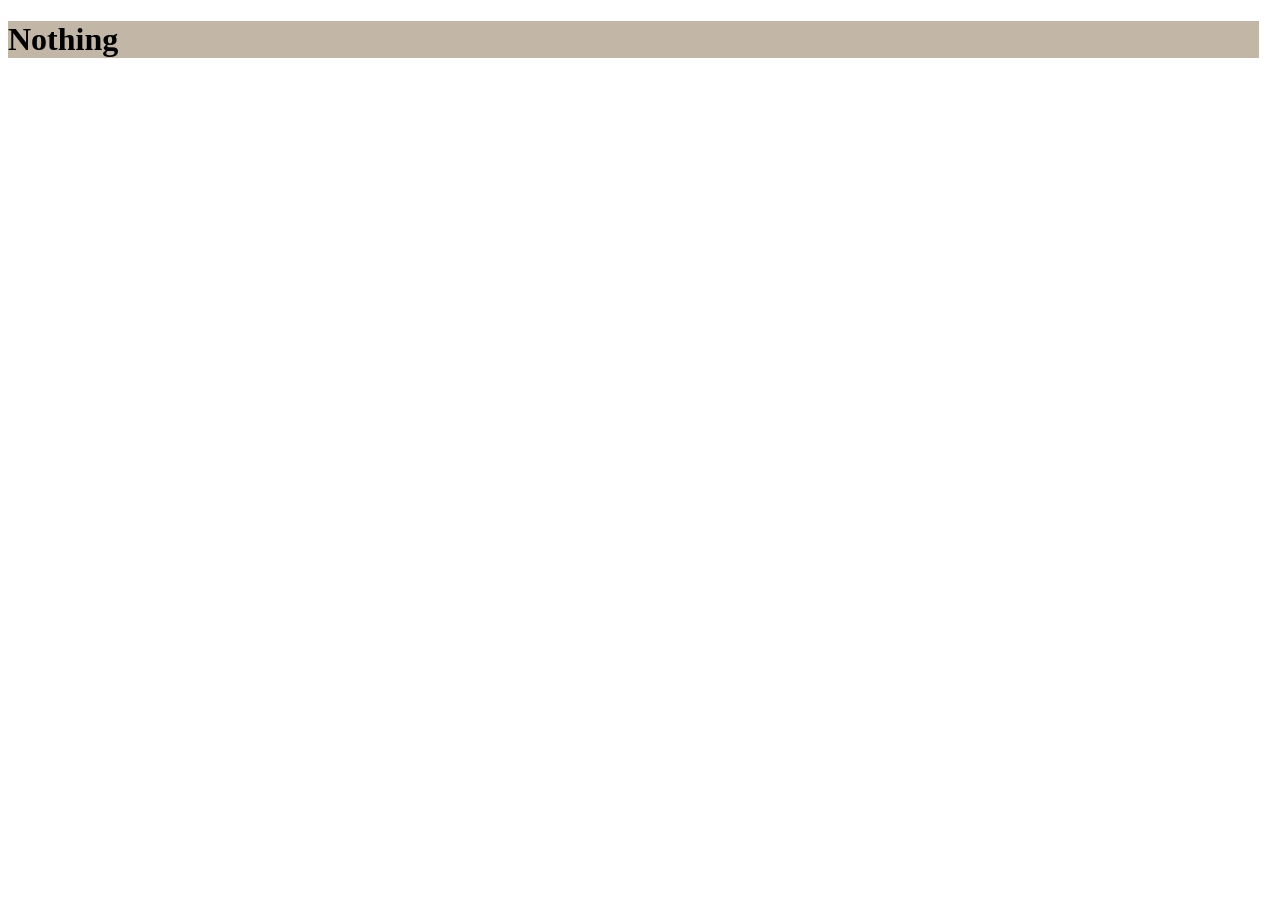
==== docs/index.html @ 6271707c "Update index.html" ====
<!DOCTYPE html>
<html lang="en">
<head>
    <meta charset="UTF-8">
    <meta name="viewport" content="width=device-width, initial-scale=1.0">
    <title>Document</title>
    <link rel="stylesheet" href="style.css">
</head>
<body id="bod">

    <script>

        const isSmallScreen = () => {
                return window.innerWidth <= 768;
            };

            if (isSmallScreen()) {
                console.log("Small screen detected");
                 document.getElementById("bod").width = "768"; 
            }

    </script>
    <!-- 1280 × 720 -->
    <div id="screen">
        <h1> Nothing </h1>
    </div>
    
</body>
</html>
---- docs/style.css ----
#screen {
    width: 99%;
    background-color: rgb(194, 182, 167);
}
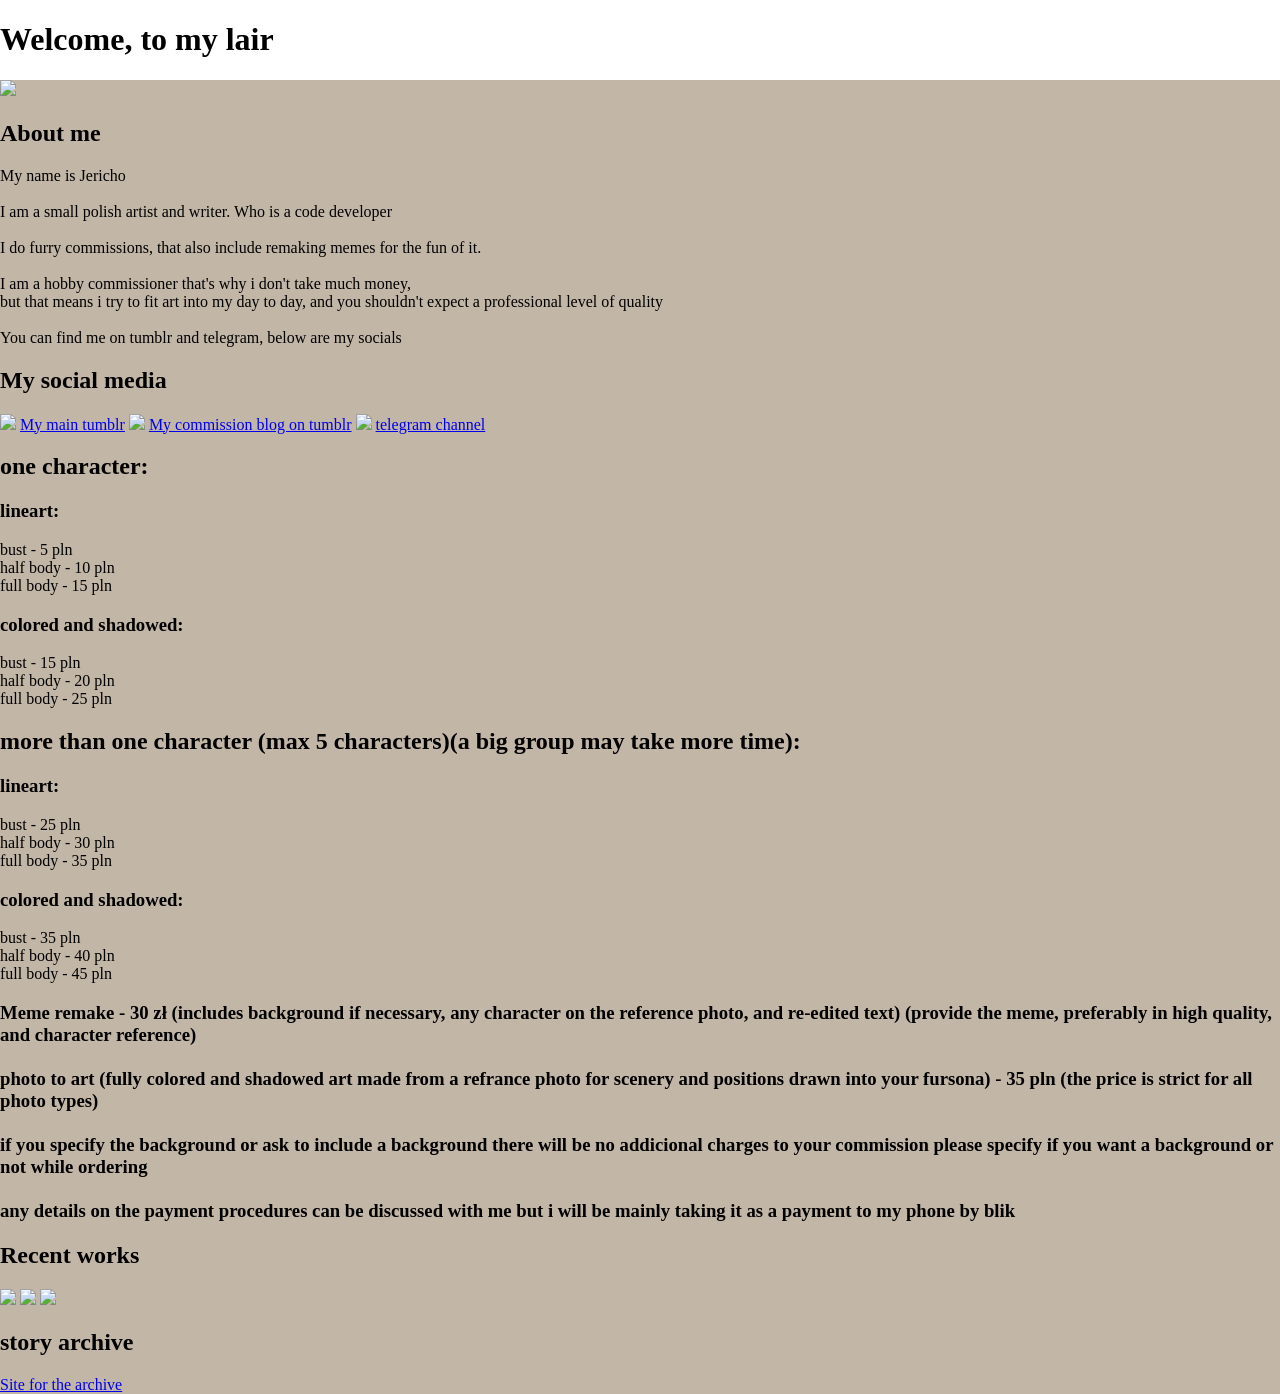
==== commit b770a6a3: "Update index.html" ====
--- a/docs/index.html
+++ b/docs/index.html
@@ -8,6 +8,103 @@
 </head>
 <body id="bod">
 
+    <header>
+            <h1>Welcome, to my lair</h1>
+    </header>
+    
+    <div id="screen">
+        <div id="about">
+            <img src="badge final.png" width="30%">
+            <div>
+                <h2>About me</h2>
+                <p>My name is Jericho <br/><br/>
+                    I am a small polish artist and writer. Who is a code developer <br/><br/>
+                    I do furry commissions, that also include remaking memes for the fun of it. <br/><br/>
+                    I am a hobby commissioner that's why i don't take much money, <br/> but that means i try to fit art into my day to day, and you shouldn't expect a professional level of quality  <br/><br/>
+                    You can find me on tumblr and telegram, below are my socials</p>
+            </div>
+            
+        </div>
+
+        <div id="socials">
+            <h2> My social media </h2>
+            <a href="https://www.tumblr.com/janjelikoslair"><img src="OIP-1340158279.jpg" width="2%"></a>
+            <a href="https://www.tumblr.com/janjelikoslair"> My main tumblr</a>
+            <a href="https://www.tumblr.com/jaskinia-jerycho"><img src="OIP-1340158279.jpg" width="2%"></a>
+            <a href="https://www.tumblr.com/jaskinia-jerycho"> My commission blog on tumblr</a>
+            <a href="https://t.me/janJelikoslair"><img src="telegram-logo-icon-transparent-8990-1278299751.png" width="2%"></a>
+            <a href="https://t.me/janJelikoslair"> telegram channel</a>
+        </div>
+
+        <div id="commissions">
+
+            <h2>one character:</h2>
+            <div id="table">
+                <div class="table-col">
+                    <h3>lineart:</h3>
+                    <p> bust - 5 pln
+                        <br/>half body - 10 pln 
+                        <br/> full body - 15 pln
+                    </p>
+                </div>
+
+                <div class="table-col">
+                    <h3>colored and shadowed:</h3>
+                    <p>bust - 15 pln
+                        <br/>half body - 20 pln
+                        <br/> full body - 25 pln
+                    </p>
+                </div>
+
+            </div>
+
+            <h2>more than one character (max 5 characters)(a big group may take more time):</h2>
+            <div id="table">
+                <div class="table-col">
+                    <h3>lineart:</h3>
+                    <p> bust - 25 pln
+                        <br/>half body - 30 pln 
+                        <br/> full body - 35 pln
+                    </p>
+                </div>
+
+                <div class="table-col">
+                    <h3>colored and shadowed:</h3>
+                    <p>bust - 35 pln
+                        <br/>half body - 40 pln
+                        <br/> full body - 45 pln
+                    </p>
+                </div>
+
+            </div>
+
+            <h3> Meme remake - 30 zł (includes background if necessary, any character on the reference photo, and re-edited text) (provide the meme, preferably in high quality, and character reference)
+
+                <br/><br/>photo to art (fully colored and shadowed art made from a refrance photo for scenery and positions drawn into your fursona) - 35 pln (the price is strict for all photo types)
+
+                <br/><br/>if you specify the background or ask to include a background there will be no addicional charges to your commission please specify if you want a background or not while ordering
+
+                <br/><br/>any details on the payment procedures can be discussed with me but i will be mainly taking it as a payment to my phone by blik </h3>
+
+
+        </div>
+
+        <div id="art">
+            <h2> Recent works </h2>
+            <div id="gallery">
+                <img src="don't save me.jpg">
+                <img src="sheep.png">
+                <img src="Forgettable.jpg">
+            </div>
+        </div>
+
+        <div id="writing">
+            <h2> story archive </h2>
+            <a href="stories.html"> Site for the archive</a>
+        </div>
+    </div>
+
+    
     <script>
 
         const isSmallScreen = () => {
@@ -20,10 +117,5 @@
             }
 
     </script>
-    <!-- 1280 × 720 -->
-    <div id="screen">
-        <h1> Nothing </h1>
-    </div>
-    
 </body>
 </html>
--- a/docs/style.css
+++ b/docs/style.css
@@ -1,4 +1,9 @@
+body { 
+    margin: 0; 
+}
+
 #screen {
-    width: 99%;
+    width: 100%;
     background-color: rgb(194, 182, 167);
-}+    
+}
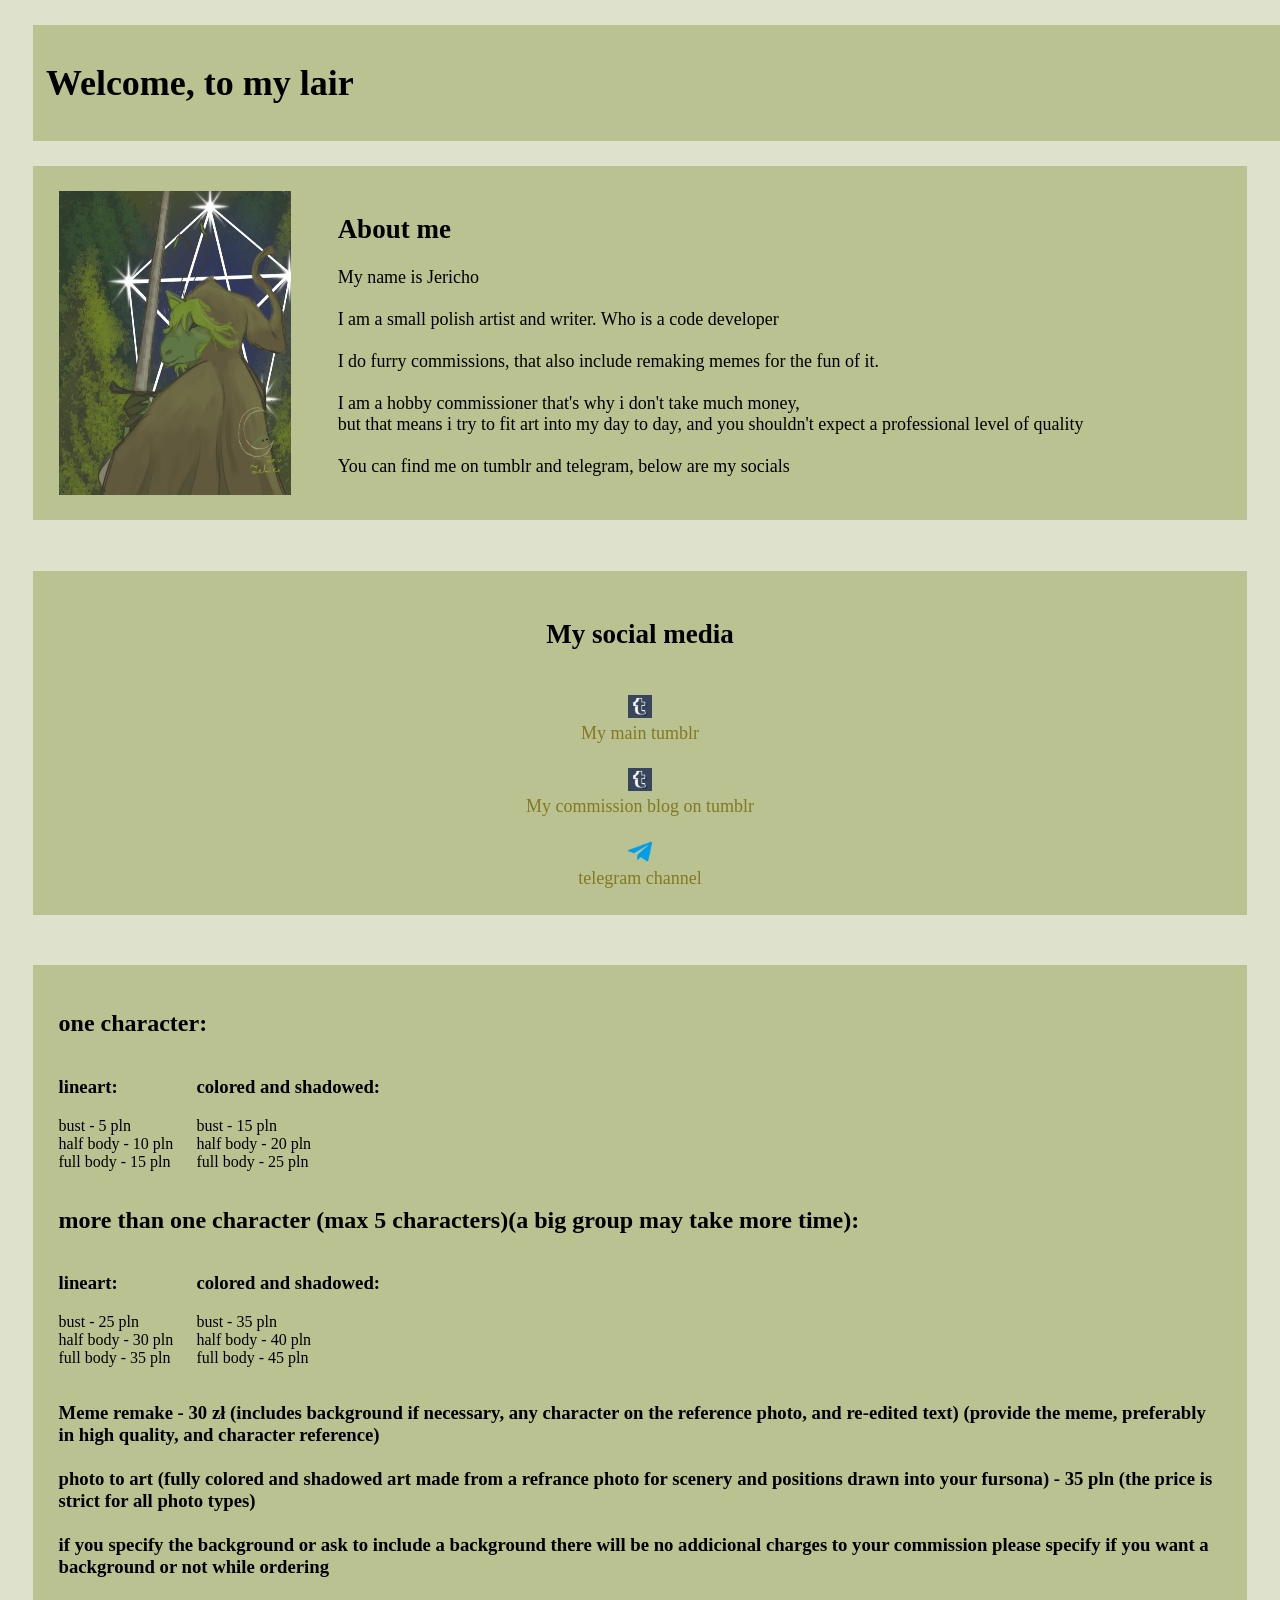
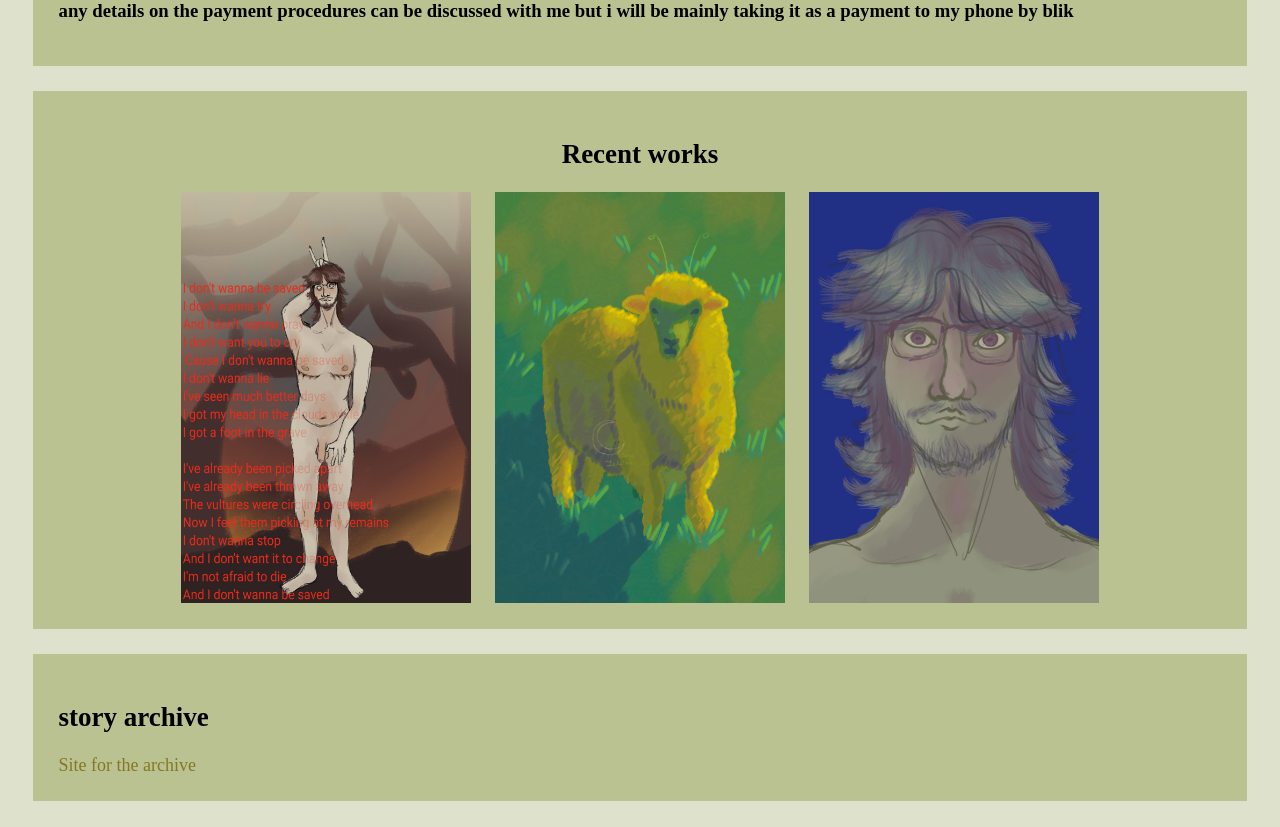
==== commit 2fab8765: "Update index.html" ====
--- a/docs/index.html
+++ b/docs/index.html
@@ -14,7 +14,7 @@
     
     <div id="screen">
         <div id="about">
-            <img src="badge final.png" width="30%">
+            <img src="badge final.png" width="20%">
             <div>
                 <h2>About me</h2>
                 <p>My name is Jericho <br/><br/>
--- a/docs/style.css
+++ b/docs/style.css
@@ -1,9 +1,87 @@
 body { 
-    margin: 0; 
+    background-color: rgb(222, 226, 205);
+    font-size: large;
 }
 
-#screen {
+#screen, header, footer {
     width: 100%;
-    background-color: rgb(194, 182, 167);
-    
 }
+
+header {
+    background-color: rgb(185, 194, 144);
+    margin: 2%;
+    padding: 1%;
+}
+
+footer {
+    background-color: rgb(185, 194, 144);
+    margin: 2%;
+}
+
+#about {
+    display: flex;
+    gap: 4%;
+    background-color: rgb(185, 194, 144);
+    font-size: large;
+    padding: 2%;
+    margin: 2%;
+}
+
+#socials {
+    display: inline-flex;
+    flex-direction: column;
+    align-items: center;
+    background-color: rgb(185, 194, 144);
+    padding: 2%;
+    margin: 2%;
+}
+
+a {
+    text-decoration: none;
+    color: rgb(131, 121, 35);
+}
+
+#socials a {
+    text-align: center;
+}
+
+#socials a img {
+    margin-top: 2%;
+}
+
+#commissions{
+    background-color: rgb(185, 194, 144);
+    font-size: medium;
+    padding: 2%;
+    margin: 2%;
+}
+
+#table {
+    display: flex;
+    flex-direction: row;
+    gap: 2%;
+}
+
+#art {
+    background-color: rgb(185, 194, 144);
+    padding: 2%;
+    margin: 2%;
+    text-align: center;
+}
+
+#writing {
+    background-color: rgb(185, 194, 144);
+    padding: 2%;
+    margin: 2%;
+}
+
+#gallery {
+    display: flex;
+    flex-wrap: wrap;
+    gap: 2%;
+    justify-content: center;
+}
+
+#gallery img {
+    width: 25%;
+}
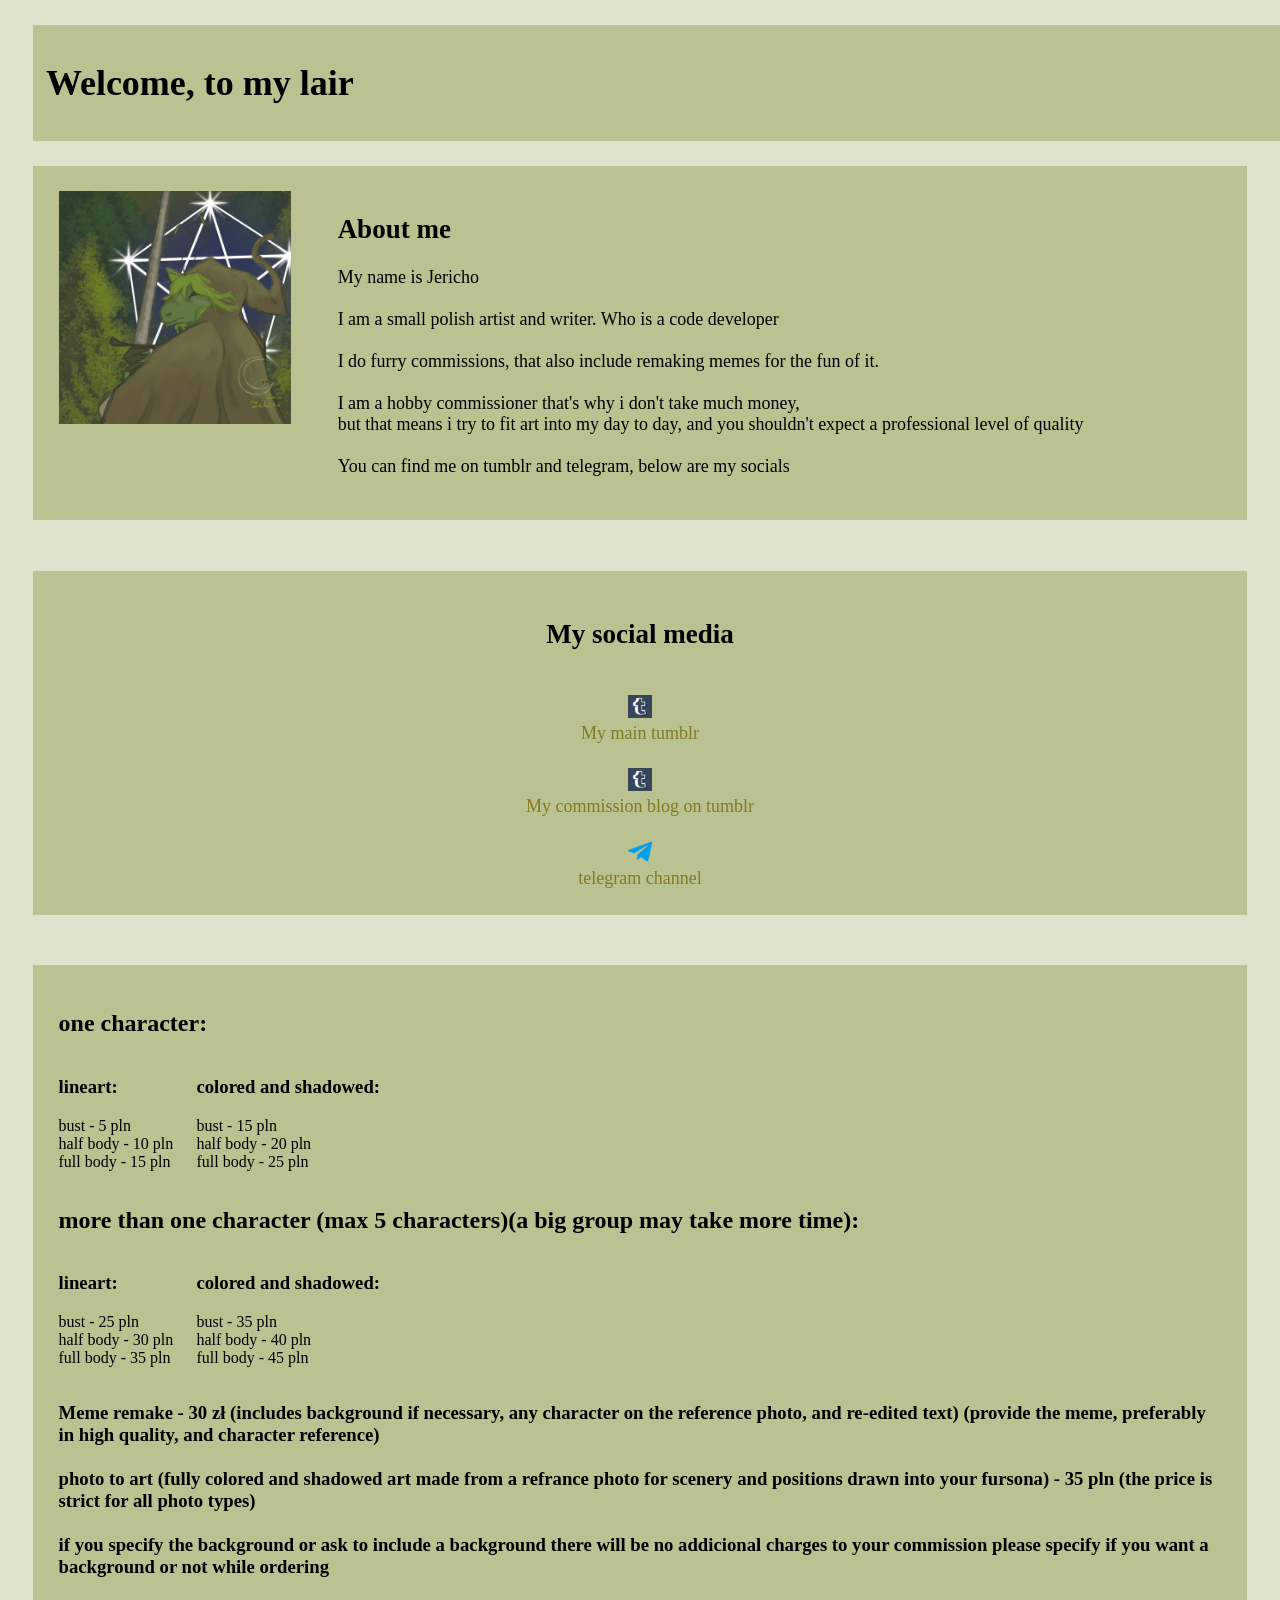
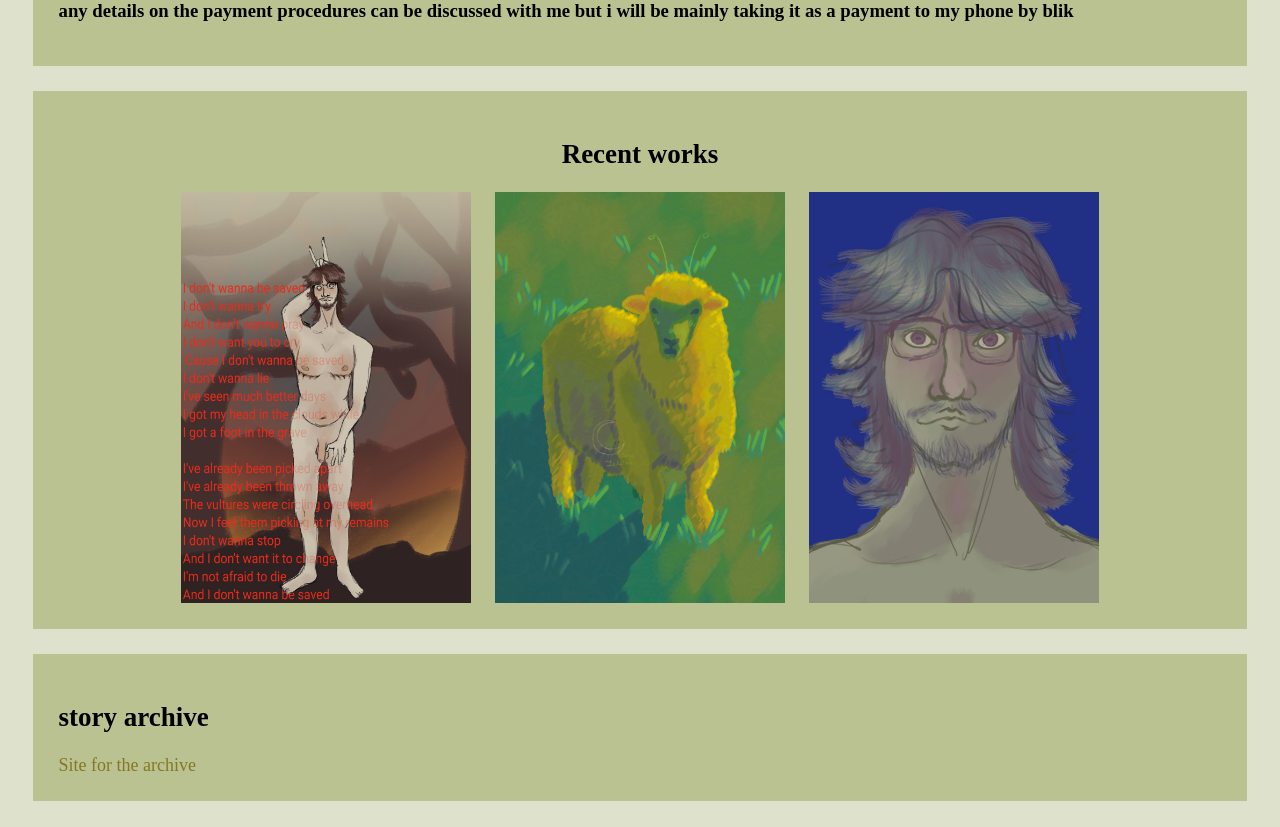
==== commit 93507be5: "Update index.html" ====
--- a/docs/index.html
+++ b/docs/index.html
@@ -14,7 +14,7 @@
     
     <div id="screen">
         <div id="about">
-            <img src="badge final.png" width="20%">
+            <img src="badge final.png" width="20%" height="20%">
             <div>
                 <h2>About me</h2>
                 <p>My name is Jericho <br/><br/>
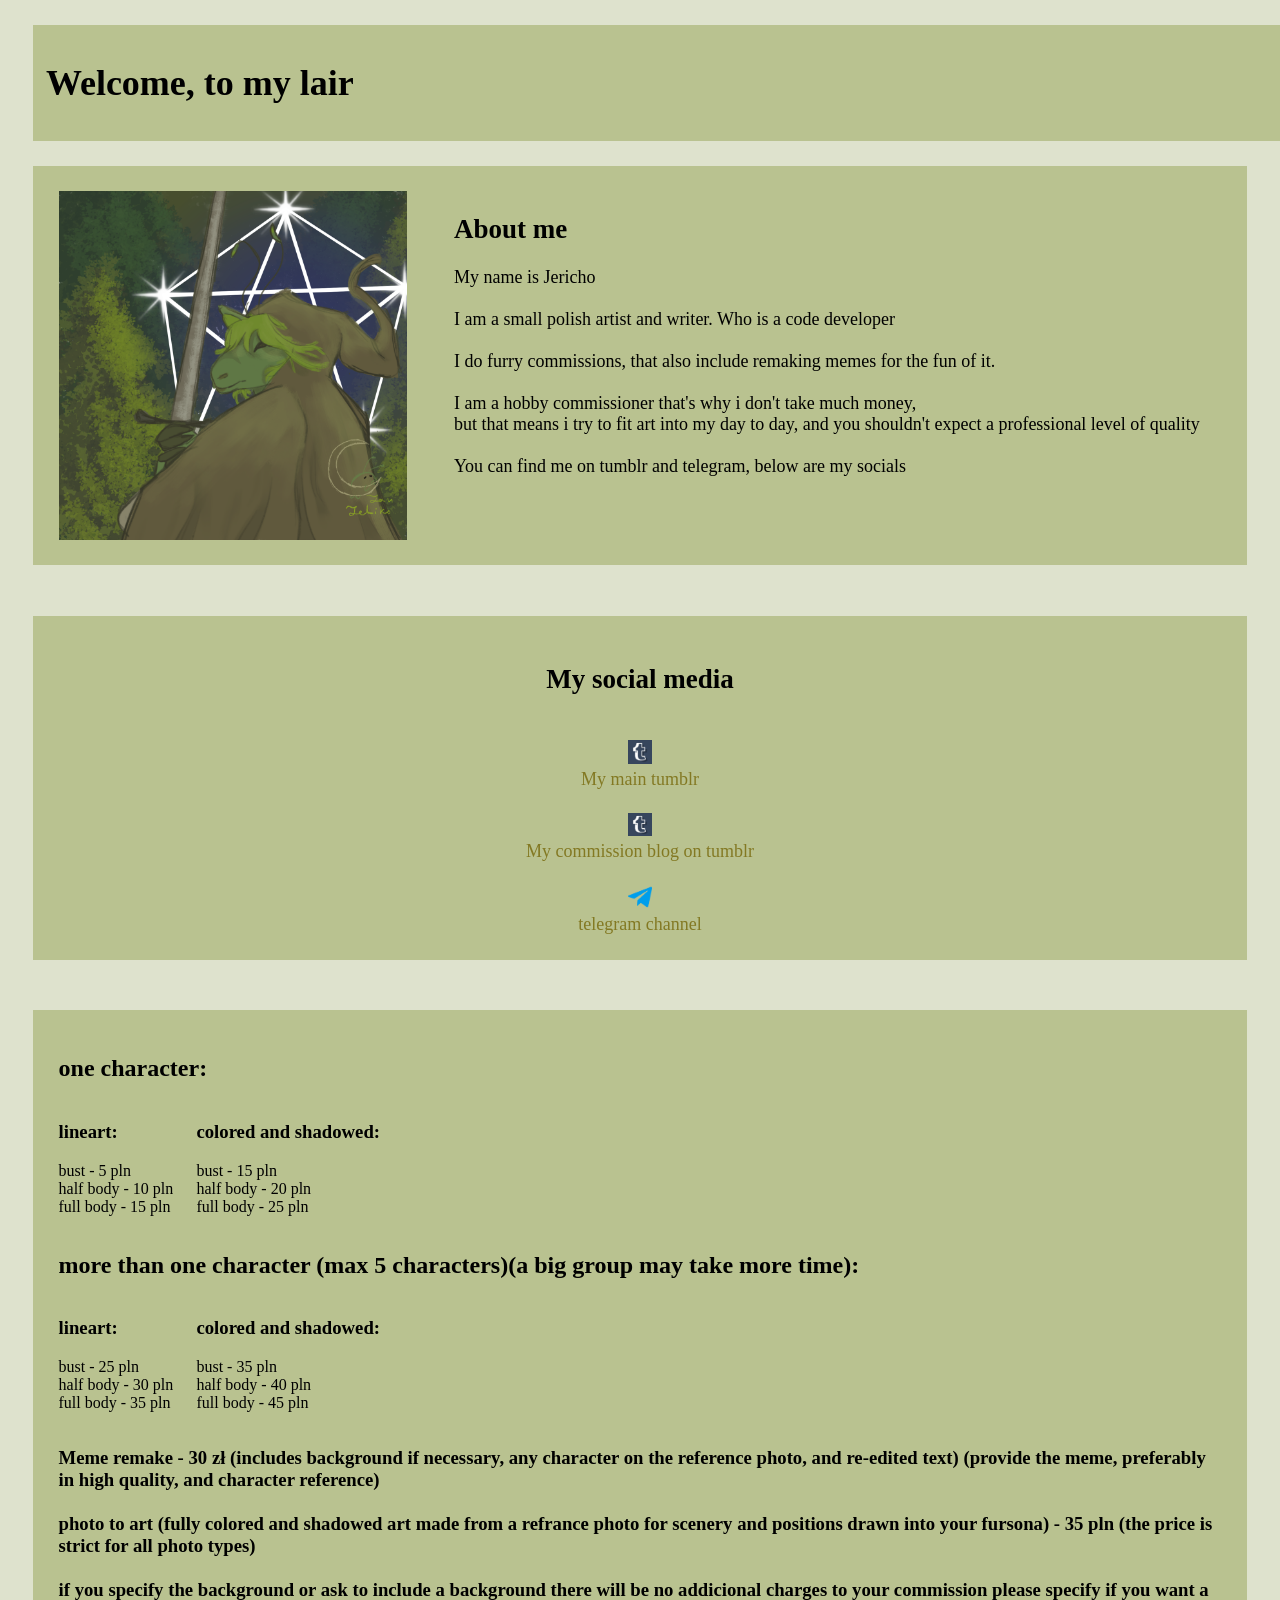
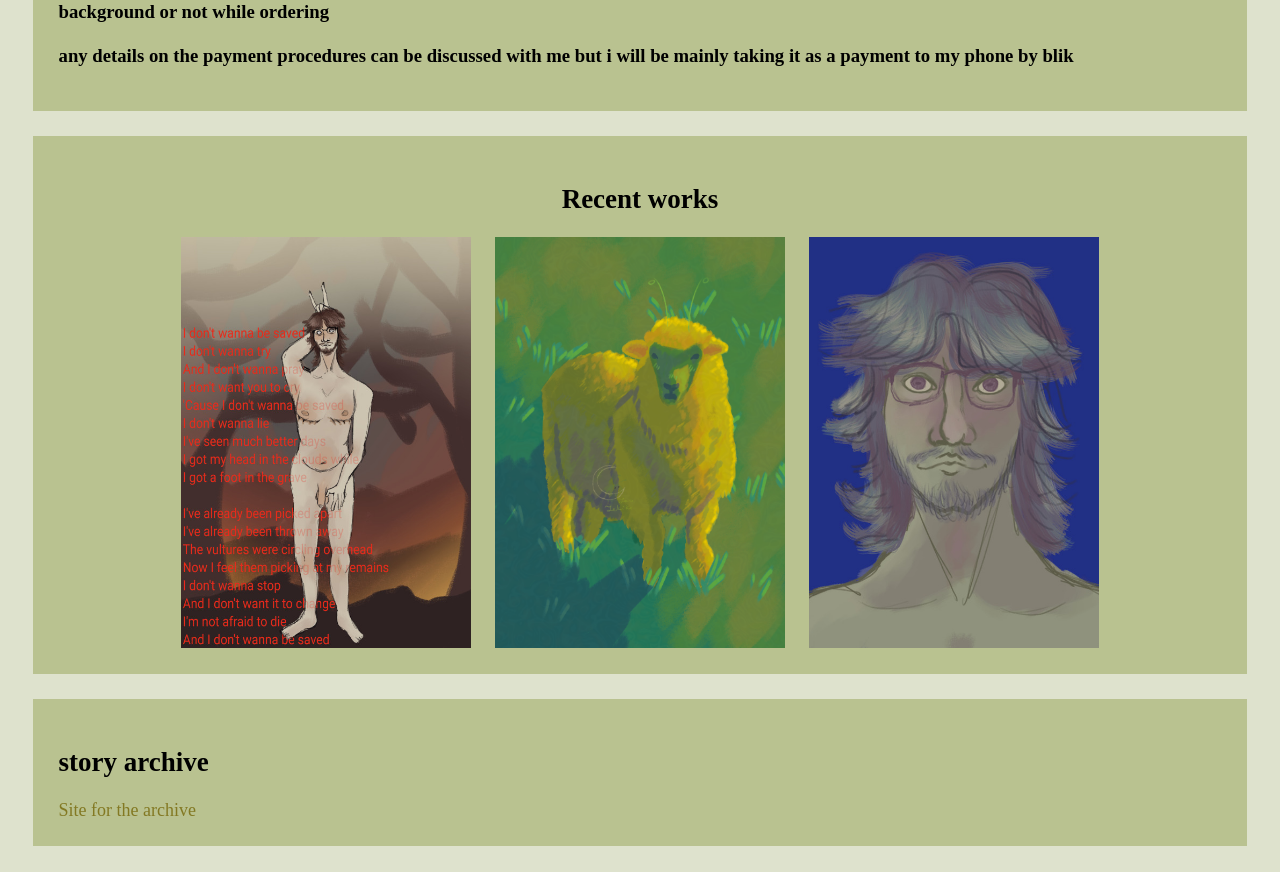
==== commit fc3d3437: "Update index.html" ====
--- a/docs/index.html
+++ b/docs/index.html
@@ -14,7 +14,7 @@
     
     <div id="screen">
         <div id="about">
-            <img src="badge final.png" width="20%" height="20%">
+            <img src="badge final.png" width="30%" height="30%">
             <div>
                 <h2>About me</h2>
                 <p>My name is Jericho <br/><br/>
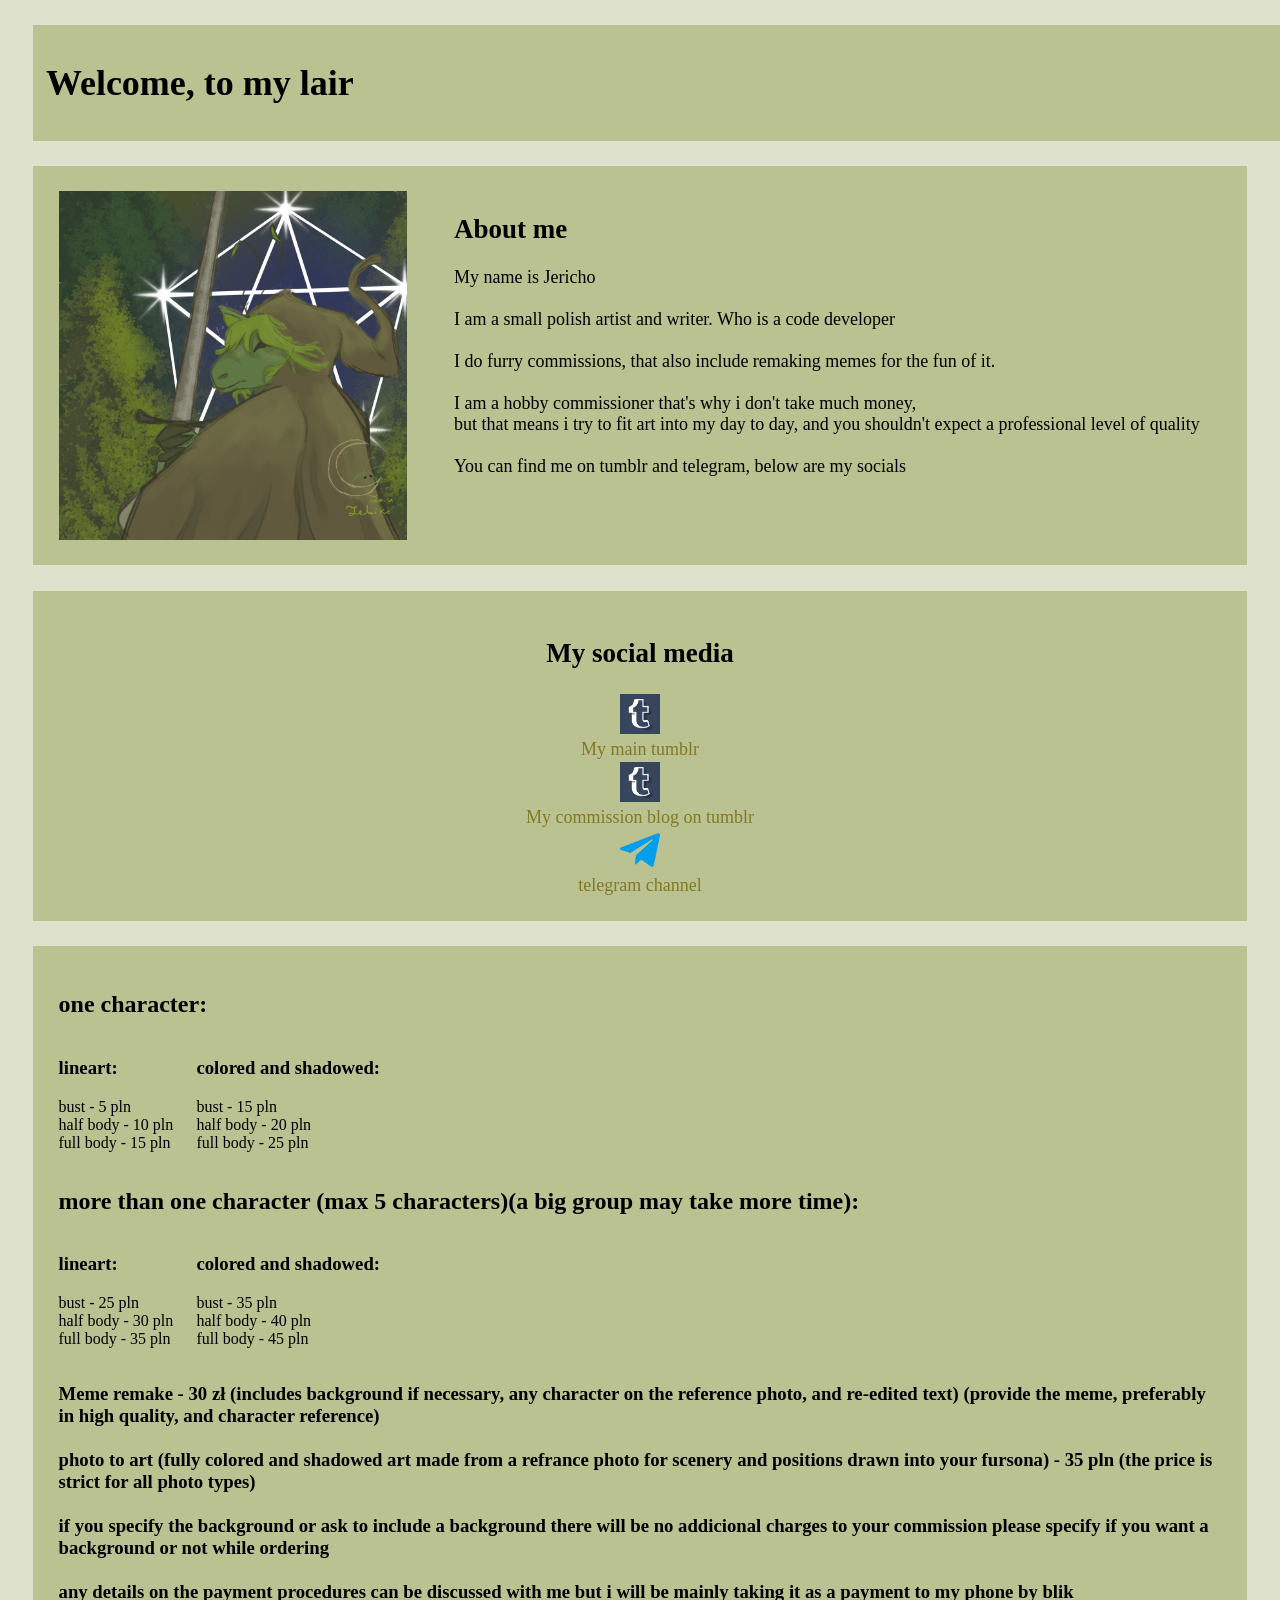
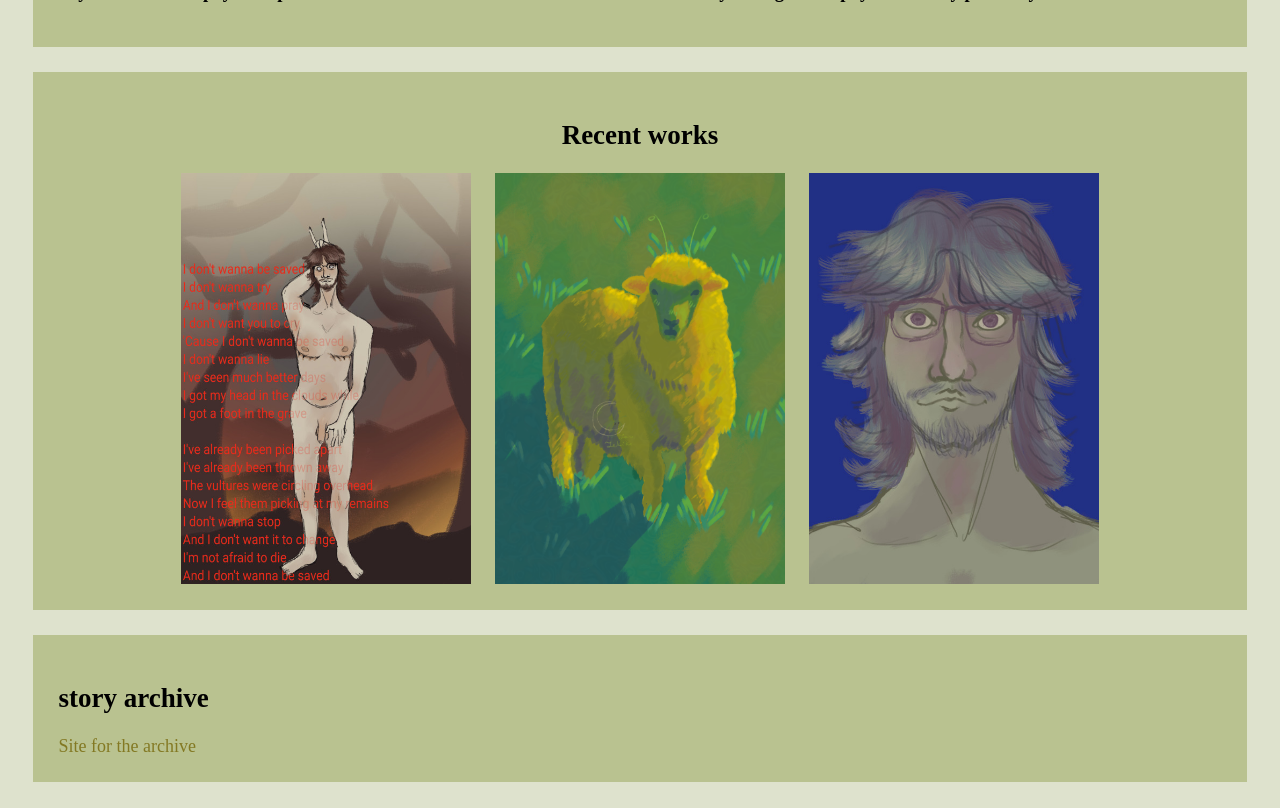
==== commit bc0bf066: "Update index.html" ====
--- a/docs/index.html
+++ b/docs/index.html
@@ -28,11 +28,11 @@
 
         <div id="socials">
             <h2> My social media </h2>
-            <a href="https://www.tumblr.com/janjelikoslair"><img src="OIP-1340158279.jpg" width="2%"></a>
+            <a href="https://www.tumblr.com/janjelikoslair"><img src="OIP-1340158279.jpg" width="40"></a>
             <a href="https://www.tumblr.com/janjelikoslair"> My main tumblr</a>
-            <a href="https://www.tumblr.com/jaskinia-jerycho"><img src="OIP-1340158279.jpg" width="2%"></a>
+            <a href="https://www.tumblr.com/jaskinia-jerycho"><img src="OIP-1340158279.jpg" width="40"></a>
             <a href="https://www.tumblr.com/jaskinia-jerycho"> My commission blog on tumblr</a>
-            <a href="https://t.me/janJelikoslair"><img src="telegram-logo-icon-transparent-8990-1278299751.png" width="2%"></a>
+            <a href="https://t.me/janJelikoslair"><img src="telegram-logo-icon-transparent-8990-1278299751.png" width="40"></a>
             <a href="https://t.me/janJelikoslair"> telegram channel</a>
         </div>
 
--- a/docs/style.css
+++ b/docs/style.css
@@ -28,7 +28,7 @@
 }
 
 #socials {
-    display: inline-flex;
+    display: flex;
     flex-direction: column;
     align-items: center;
     background-color: rgb(185, 194, 144);
@@ -46,7 +46,7 @@
 }
 
 #socials a img {
-    margin-top: 2%;
+    margin-top: 5%;
 }
 
 #commissions{
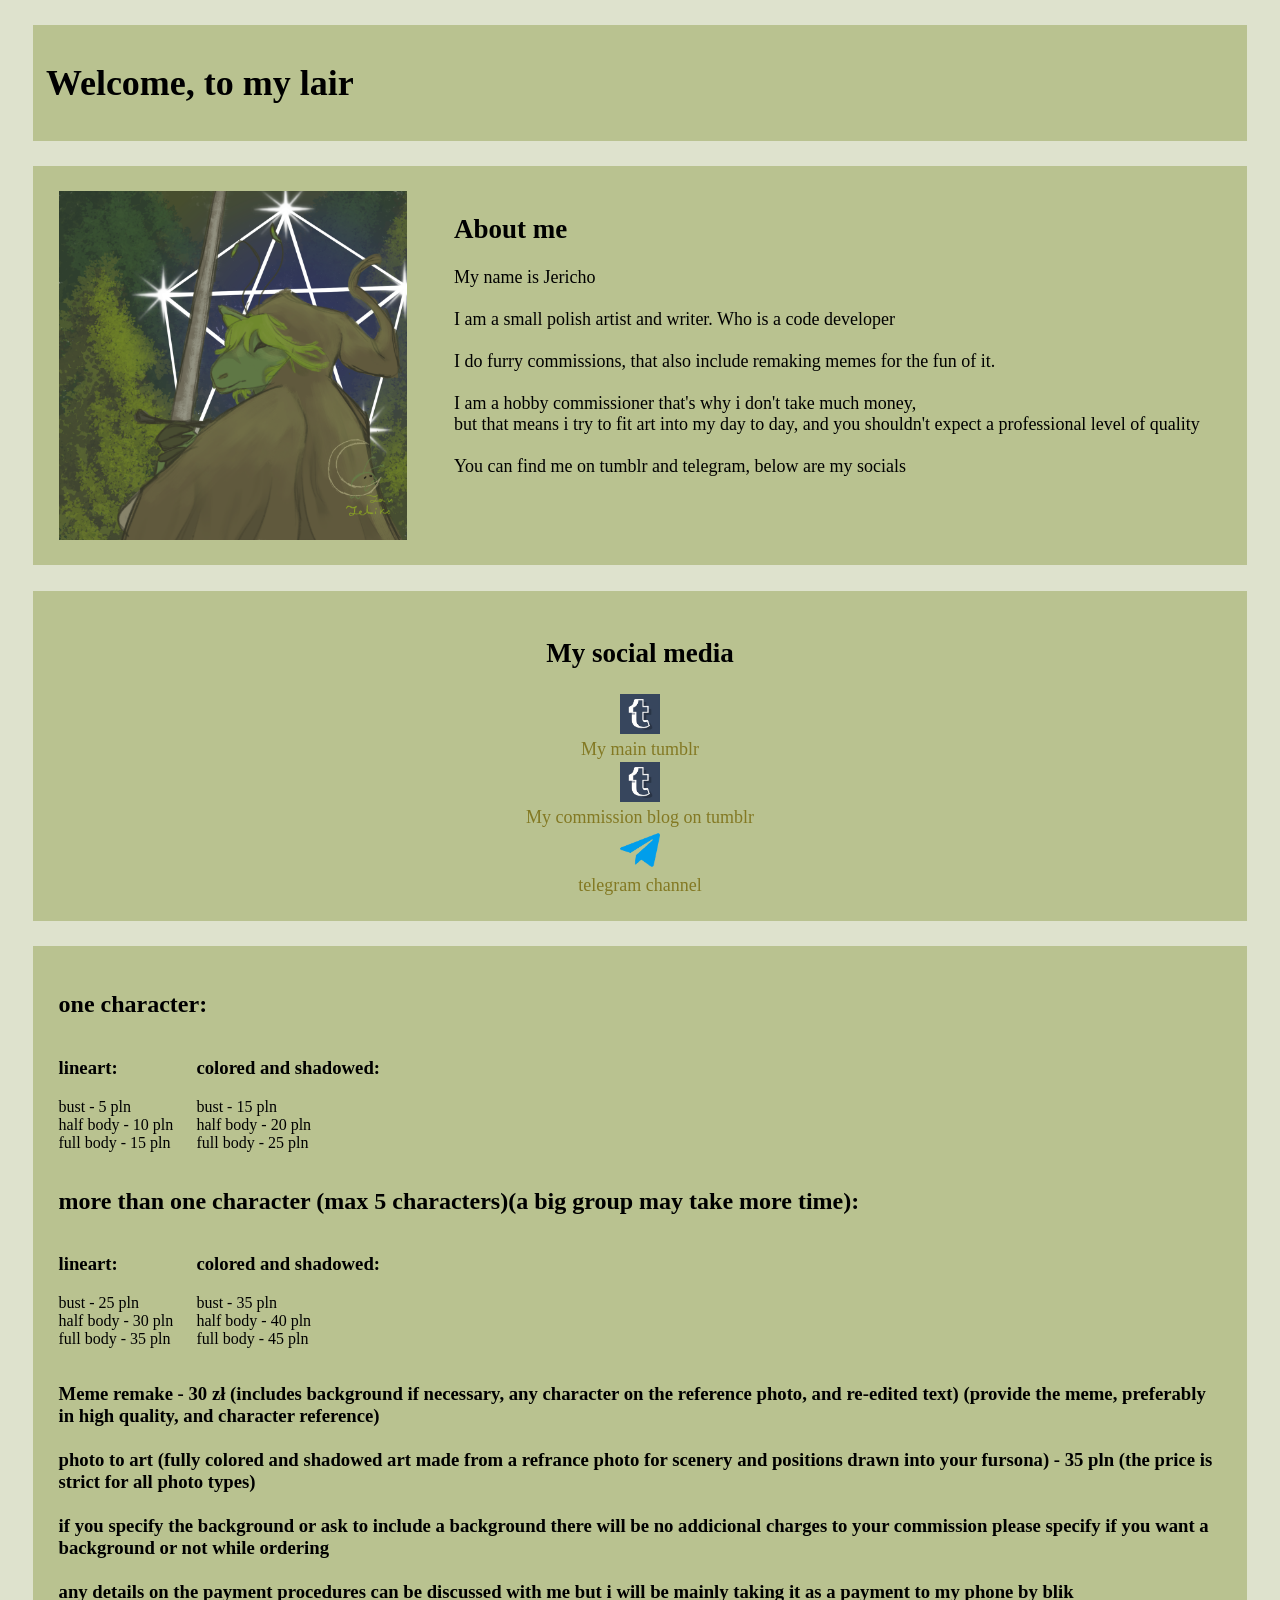
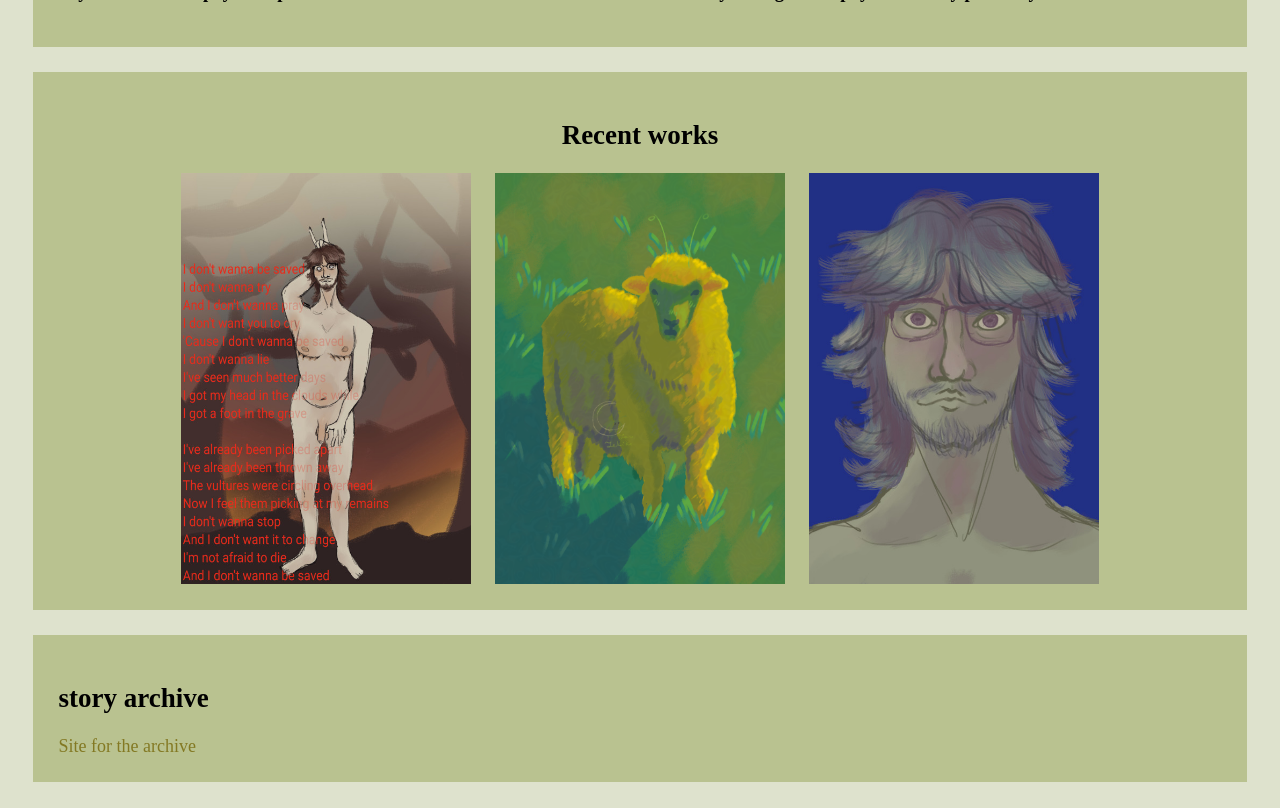
==== commit 374c852b: "Update index.html" ====
--- a/docs/index.html
+++ b/docs/index.html
@@ -3,7 +3,7 @@
 <head>
     <meta charset="UTF-8">
     <meta name="viewport" content="width=device-width, initial-scale=1.0">
-    <title>Document</title>
+    <title>The lair</title>
     <link rel="stylesheet" href="style.css">
 </head>
 <body id="bod">
--- a/docs/style.css
+++ b/docs/style.css
@@ -3,11 +3,12 @@
     font-size: large;
 }
 
-#screen, header, footer {
+#screen{
     width: 100%;
 }
 
 header {
+    width: 99;
     background-color: rgb(185, 194, 144);
     margin: 2%;
     padding: 1%;
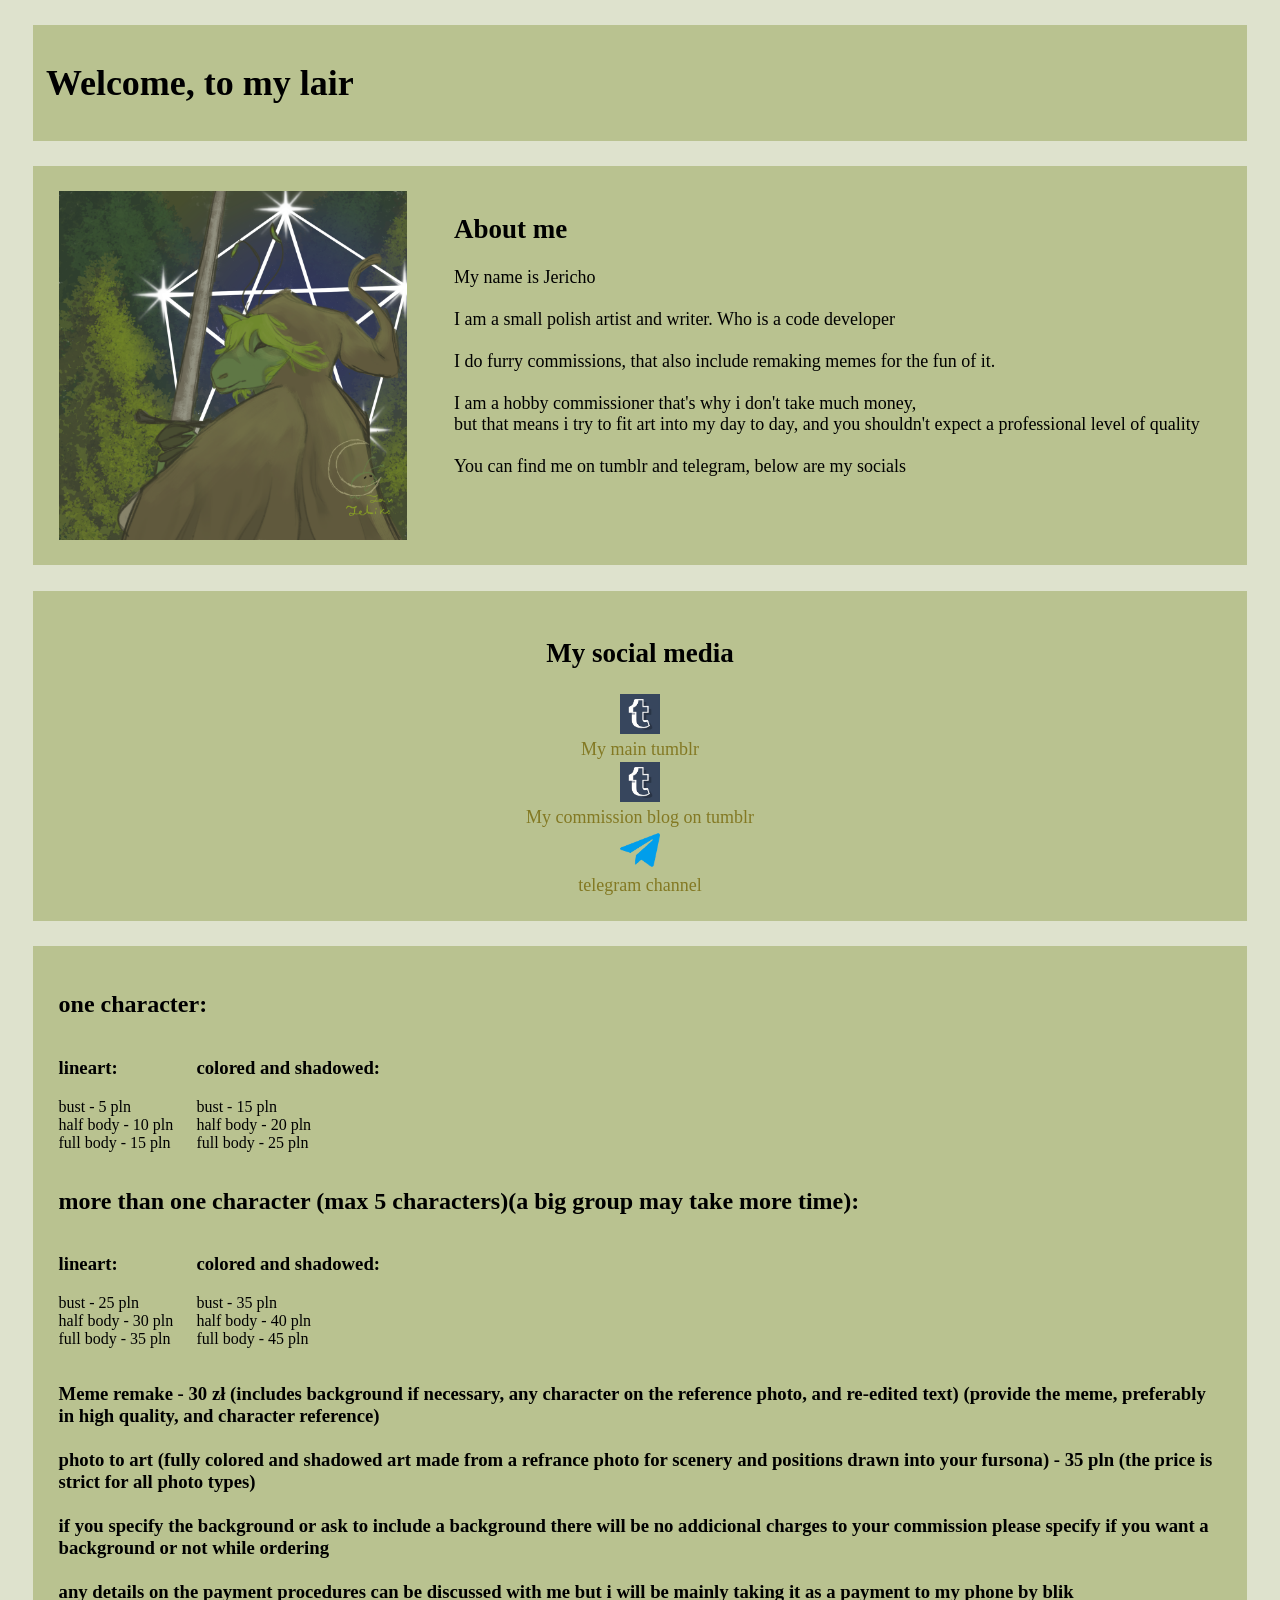
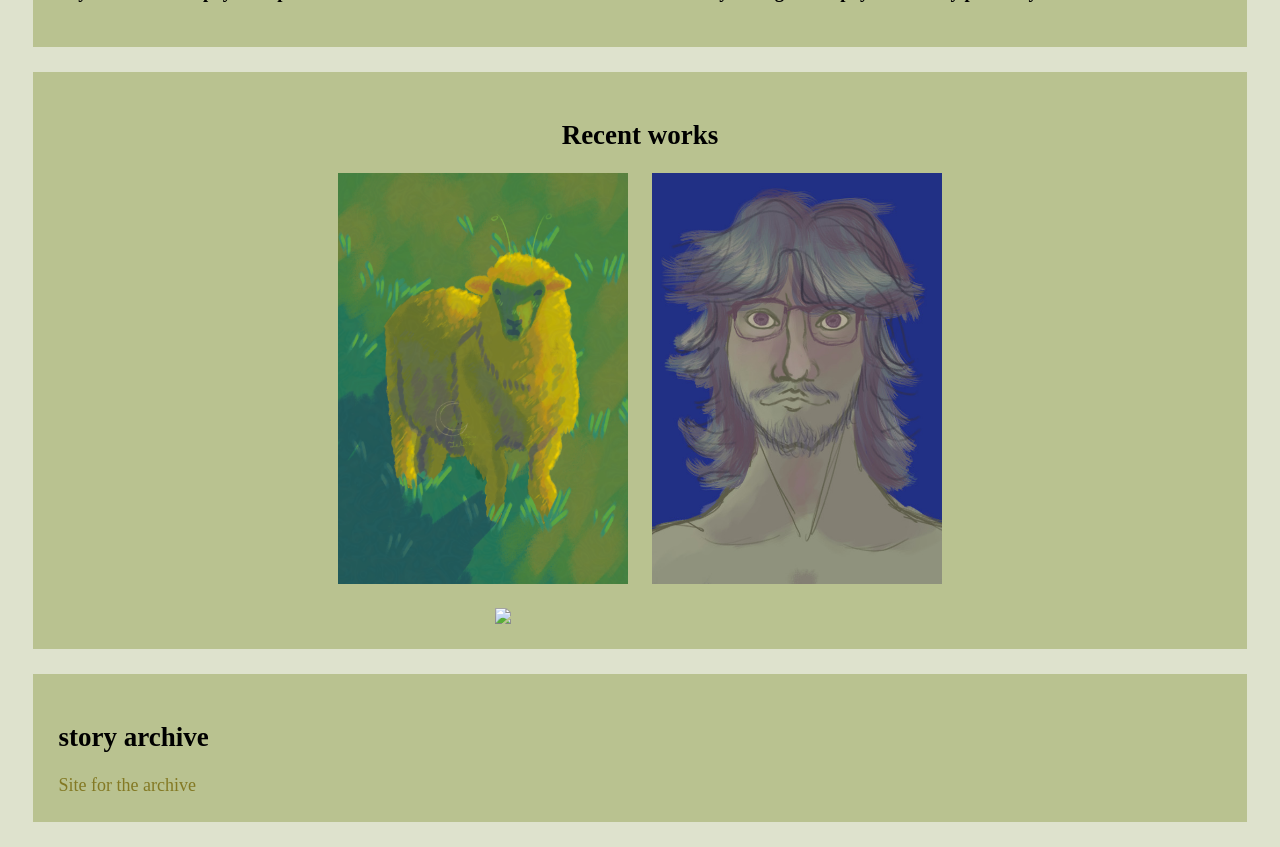
==== commit ccea22c4: "Update index.html" ====
--- a/docs/index.html
+++ b/docs/index.html
@@ -92,9 +92,11 @@
         <div id="art">
             <h2> Recent works </h2>
             <div id="gallery">
-                <img src="don't save me.jpg">
                 <img src="sheep.png">
                 <img src="Forgettable.jpg">
+            </div>
+            <div id="gallery">
+                <img src="wallpaper.png" style="margin-top: 2%;">
             </div>
         </div>
 
--- a/docs/style.css
+++ b/docs/style.css
@@ -12,11 +12,6 @@
     background-color: rgb(185, 194, 144);
     margin: 2%;
     padding: 1%;
-}
-
-footer {
-    background-color: rgb(185, 194, 144);
-    margin: 2%;
 }
 
 #about {
@@ -86,3 +81,28 @@
 #gallery img {
     width: 25%;
 }
+
+#writing-archive {
+    display: flex;
+    flex-direction: column;
+    align-items: center;
+    justify-content: center;
+    text-align: center;
+}
+
+#writing-archive select {
+    margin: 3%;
+}
+
+#writing-archive button {
+    margin: 1%;
+}
+
+iframe{
+    width: 60%;
+    height: 842px;
+}
+
+#viewerContainer{
+    width: 100%;
+}
